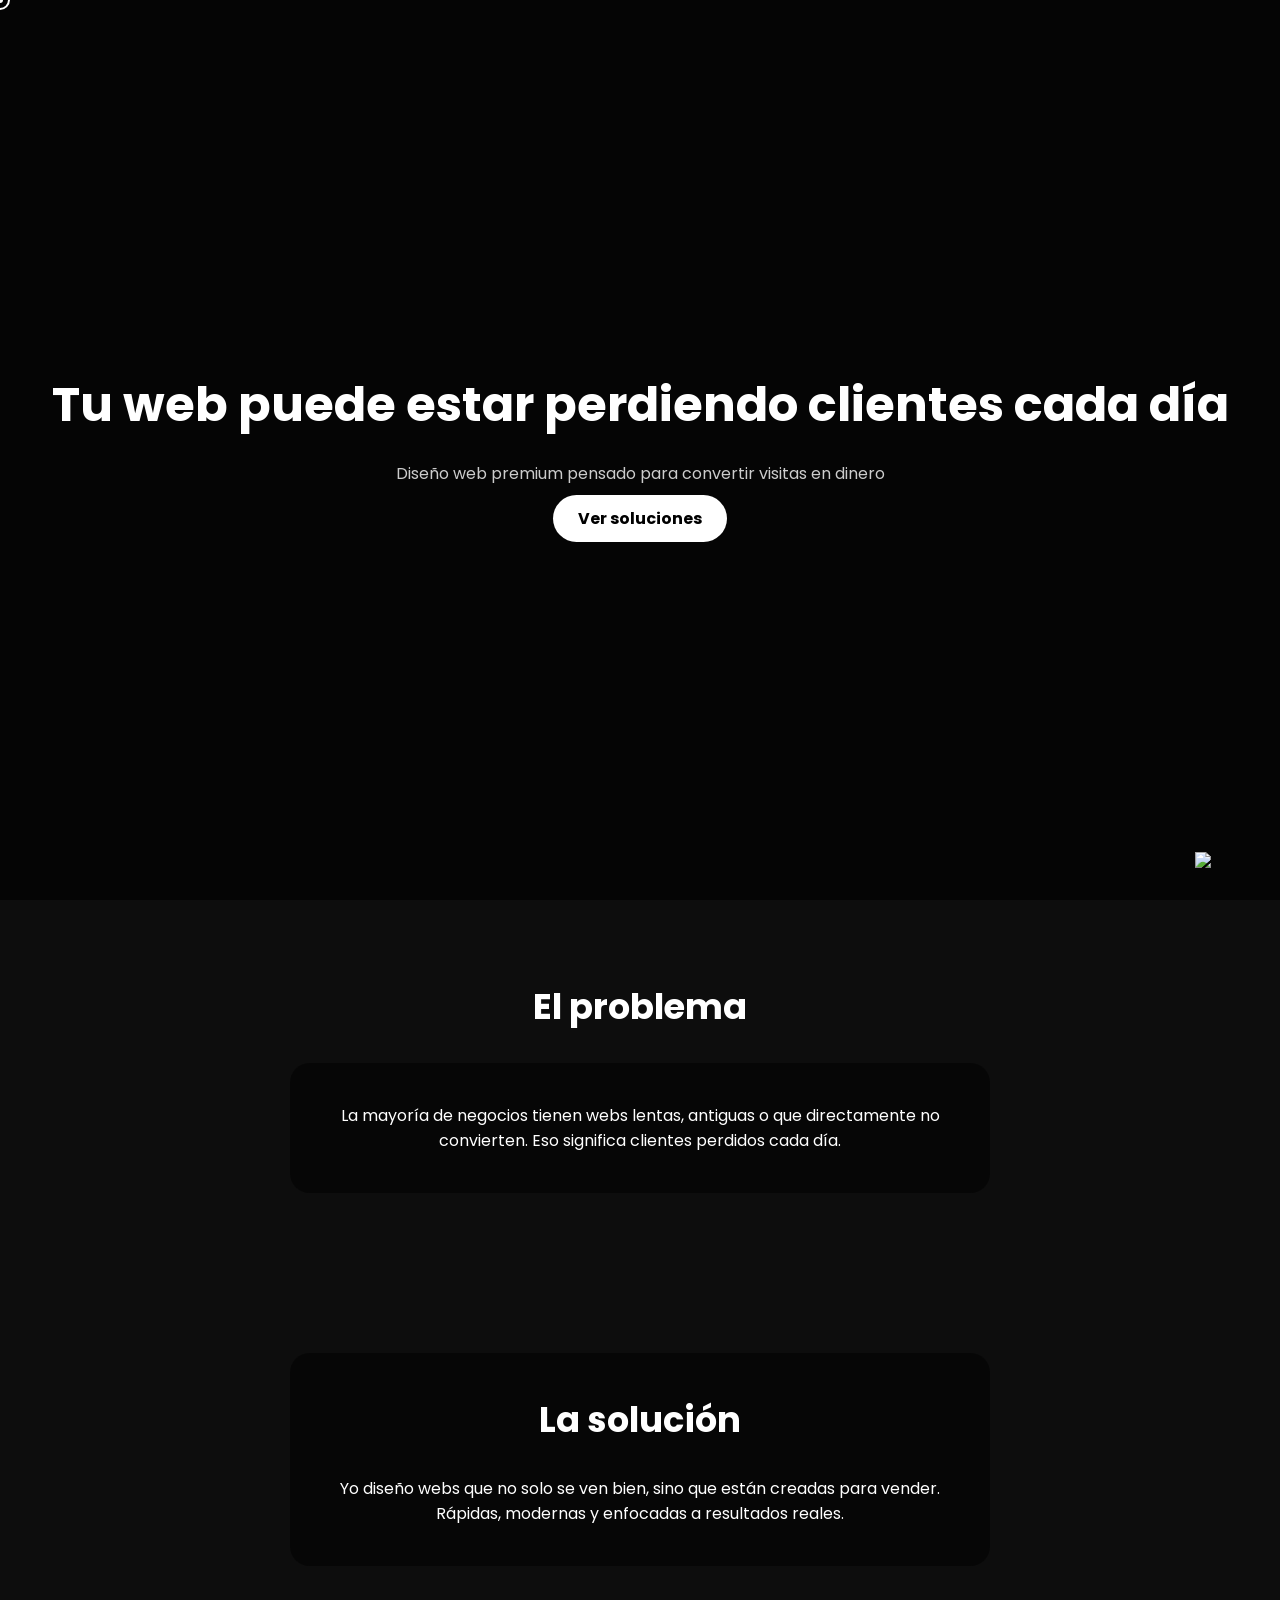
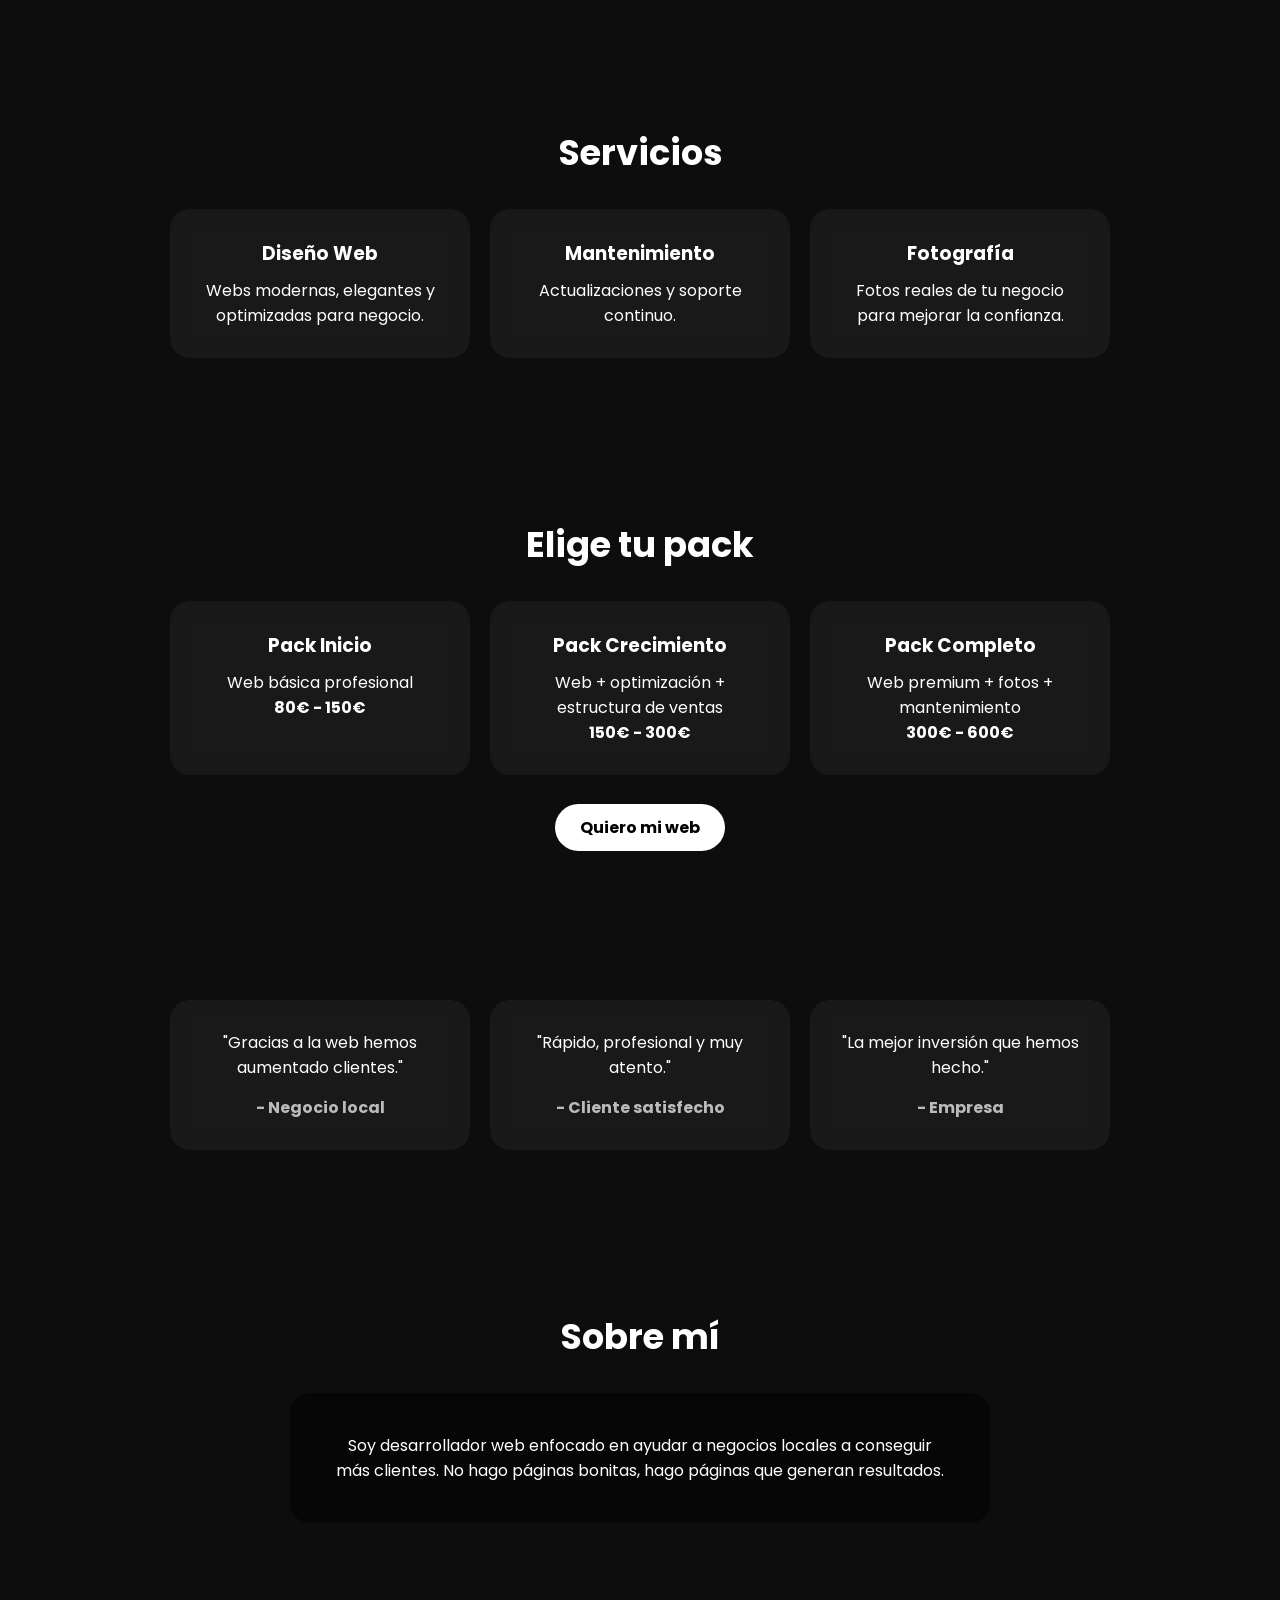
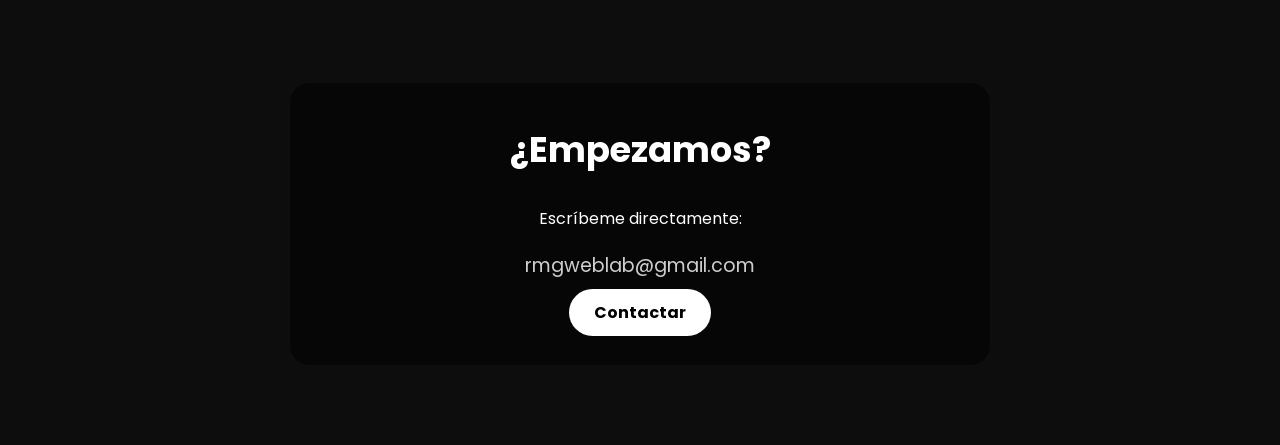
==== index.html @ cbc3982b "init" ====
<!DOCTYPE html>
<html lang="es">
<head>
  <meta charset="UTF-8">
  <meta name="viewport" content="width=device-width, initial-scale=1.0">
  <title>RMG WebLab</title>

  <link rel="stylesheet" href="styles.css">
  <link href="https://fonts.googleapis.com/css2?family=Poppins:wght@300;400;600;700&display=swap" rel="stylesheet">
</head>

<body>

  <!-- CURSOR -->
  <div class="cursor"></div>
  <div class="cursor-dot"></div>

  <!-- HERO -->
  <section class="hero">
    <div class="overlay"></div>
    <div class="hero-content">
      <h1>Tu web puede estar perdiendo clientes cada día</h1>
      <p>Diseño web premium pensado para convertir visitas en dinero</p>
      <a href="#packs" class="btn">Ver soluciones</a>
    </div>
  </section>

  <!-- PROBLEMA -->
  <section class="section">
    <h2>El problema</h2>
    <div class="content-box">
      <p>
        La mayoría de negocios tienen webs lentas, antiguas o que directamente no convierten.
        Eso significa clientes perdidos cada día.
      </p>
    </div>
  </section>

  <!-- SOLUCIÓN -->
  <section class="section bg-image">
    <div class="overlay-dark"></div>
    <div class="content-box">
      <h2>La solución</h2>
      <p>
        Yo diseño webs que no solo se ven bien, sino que están creadas para vender.
        Rápidas, modernas y enfocadas a resultados reales.
      </p>
    </div>
  </section>

  <!-- SERVICIOS -->
  <section class="section">
    <h2>Servicios</h2>

    <div class="cards">
      <div class="card">
        <h3>Diseño Web</h3>
        <p>Webs modernas, elegantes y optimizadas para negocio.</p>
      </div>

      <div class="card">
        <h3>Mantenimiento</h3>
        <p>Actualizaciones y soporte continuo.</p>
      </div>

      <div class="card">
        <h3>Fotografía</h3>
        <p>Fotos reales de tu negocio para mejorar la confianza.</p>
      </div>
    </div>
  </section>

  <!-- PACKS -->
  <section class="section" id="packs">
    <h2>Elige tu pack</h2>

    <div class="cards">

      <div class="card">
        <h3>Pack Inicio</h3>
        <p>Web básica profesional</p>
        <p><strong>80€ - 150€</strong></p>
      </div>

      <div class="card">
        <h3>Pack Crecimiento</h3>
        <p>Web + optimización + estructura de ventas</p>
        <p><strong>150€ - 300€</strong></p>
      </div>

      <div class="card">
        <h3>Pack Completo</h3>
        <p>Web premium + fotos + mantenimiento</p>
        <p><strong>300€ - 600€</strong></p>
      </div>

    </div>

    <div style="margin-top:40px;">
      <a href="#contacto" class="btn">Quiero mi web</a>
    </div>
  </section>

  <!-- TESTIMONIOS -->
  <section class="section bg-image-2">
    <div class="overlay-dark"></div>

    <div class="cards">

      <div class="card">
        <p>"Gracias a la web hemos aumentado clientes."</p>
        <h4>- Negocio local</h4>
      </div>

      <div class="card">
        <p>"Rápido, profesional y muy atento."</p>
        <h4>- Cliente satisfecho</h4>
      </div>

      <div class="card">
        <p>"La mejor inversión que hemos hecho."</p>
        <h4>- Empresa</h4>
      </div>

    </div>
  </section>

  <!-- SOBRE MI -->
  <section class="section">
    <h2>Sobre mí</h2>

    <div class="content-box">
      <p>
        Soy desarrollador web enfocado en ayudar a negocios locales a conseguir más clientes.
        No hago páginas bonitas, hago páginas que generan resultados.
      </p>
    </div>
  </section>

  <!-- CONTACTO -->
  <section class="section bg-image" id="contacto">
    <div class="overlay-dark"></div>

    <div class="content-box">
      <h2>¿Empezamos?</h2>

      <p>Escríbeme directamente:</p>
      <p class="email">rmgweblab@gmail.com</p>

      <a href="rmgweblab@gmail.com" class="btn">Contactar</a>
    </div>
  </section>

  <!-- WHATSAPP -->
  <a href="https://wa.me/641388916" target="_blank" class="whatsapp-float">
    <img src="https://cdn-icons-png.flaticon.com/512/733/733585.png">
  </a>

  <script src="script.js"></script>
</body>
</html>
---- styles.css ----
* {
  margin: 0;
  padding: 0;
  box-sizing: border-box;
  font-family: 'Poppins', sans-serif;
}

body {
  background: #0d0d0d;
  color: white;
  cursor: none;
}

/* CURSOR */
.cursor, .cursor-dot {
  position: fixed;
  pointer-events: none;
  z-index: 1000;
  transform: translate(-50%, -50%);
}

.cursor {
  width: 20px;
  height: 20px;
  border: 2px solid white;
  border-radius: 50%;
}

.cursor-dot {
  width: 6px;
  height: 6px;
  background: white;
  border-radius: 50%;
}

/* HERO */
.hero {
  height: 100vh;
  background: url('https://images.unsplash.com/photo-1498050108023-c5249f4df085') center/cover fixed;
  display: flex;
  align-items: center;
  justify-content: center;
  position: relative;
}

.overlay {
  position: absolute;
  width: 100%;
  height: 100%;
  background: rgba(0,0,0,0.6);
}

.hero-content {
  text-align: center;
  z-index: 2;
}

.hero h1 {
  font-size: 3rem;
}

.hero p {
  color: #ccc;
  margin: 20px 0;
}

/* BOTÓN */
.btn {
  padding: 12px 25px;
  background: white;
  color: black;
  border-radius: 30px;
  text-decoration: none;
  font-weight: bold;
  transition: 0.3s;
}

.btn:hover {
  transform: scale(1.1);
}

/* SECCIONES */
.section {
  padding: 80px 10%;
  text-align: center;
}

.cards {
  display: flex;
  gap: 20px;
  justify-content: center;
  flex-wrap: wrap;
}

.card {
  background: rgba(255,255,255,0.05);
  padding: 30px;
  border-radius: 20px;
  width: 300px;
  backdrop-filter: blur(10px);
  transition: 0.3s;
}

.card:hover {
  transform: translateY(-10px) scale(1.05);
}

/* BACKGROUNDS */
.bg-image {
  background: url('https://images.unsplash.com/photo-1506744038136-46273834b3fb') center/cover;
  position: relative;
}

.bg-image-2 {
  background: url('https://images.unsplash.com/photo-1521737604893-d14cc237f11d') center/cover;
  position: relative;
}

.overlay-dark {
  width: 100%;
  height: 100%;
  background: rgba(0,0,0,0.7);
}

.content-box {
  position: relative;
  max-width: 700px;
  margin: auto;
  padding: 40px;
  background: rgba(0,0,0,0.5);
  border-radius: 20px;
  backdrop-filter: blur(10px);
}

/* EMAIL */
.email {
  margin: 20px 0;
  font-size: 1.2rem;
  opacity: 0.8;
}

/* WHATSAPP */
.whatsapp-float {
  position: fixed;
  bottom: 25px;
  right: 25px;
  width: 60px;
}

.whatsapp-float img {
  width: 100%;
}

.whatsapp-float:hover {
  transform: scale(1.2);
}

/* ANIMACIONES */
.card, .btn, .content-box {
  opacity: 0;
  transform: translateY(30px);
  transition: 0.6s;
}

.show {
  opacity: 1;
  transform: translateY(0);
}
h2 {
  font-size: 2.2rem;
  margin-bottom: 30px;
}

.card h3 {
  margin-bottom: 10px;
}

.card h4 {
  margin-top: 15px;
  opacity: 0.7;
}
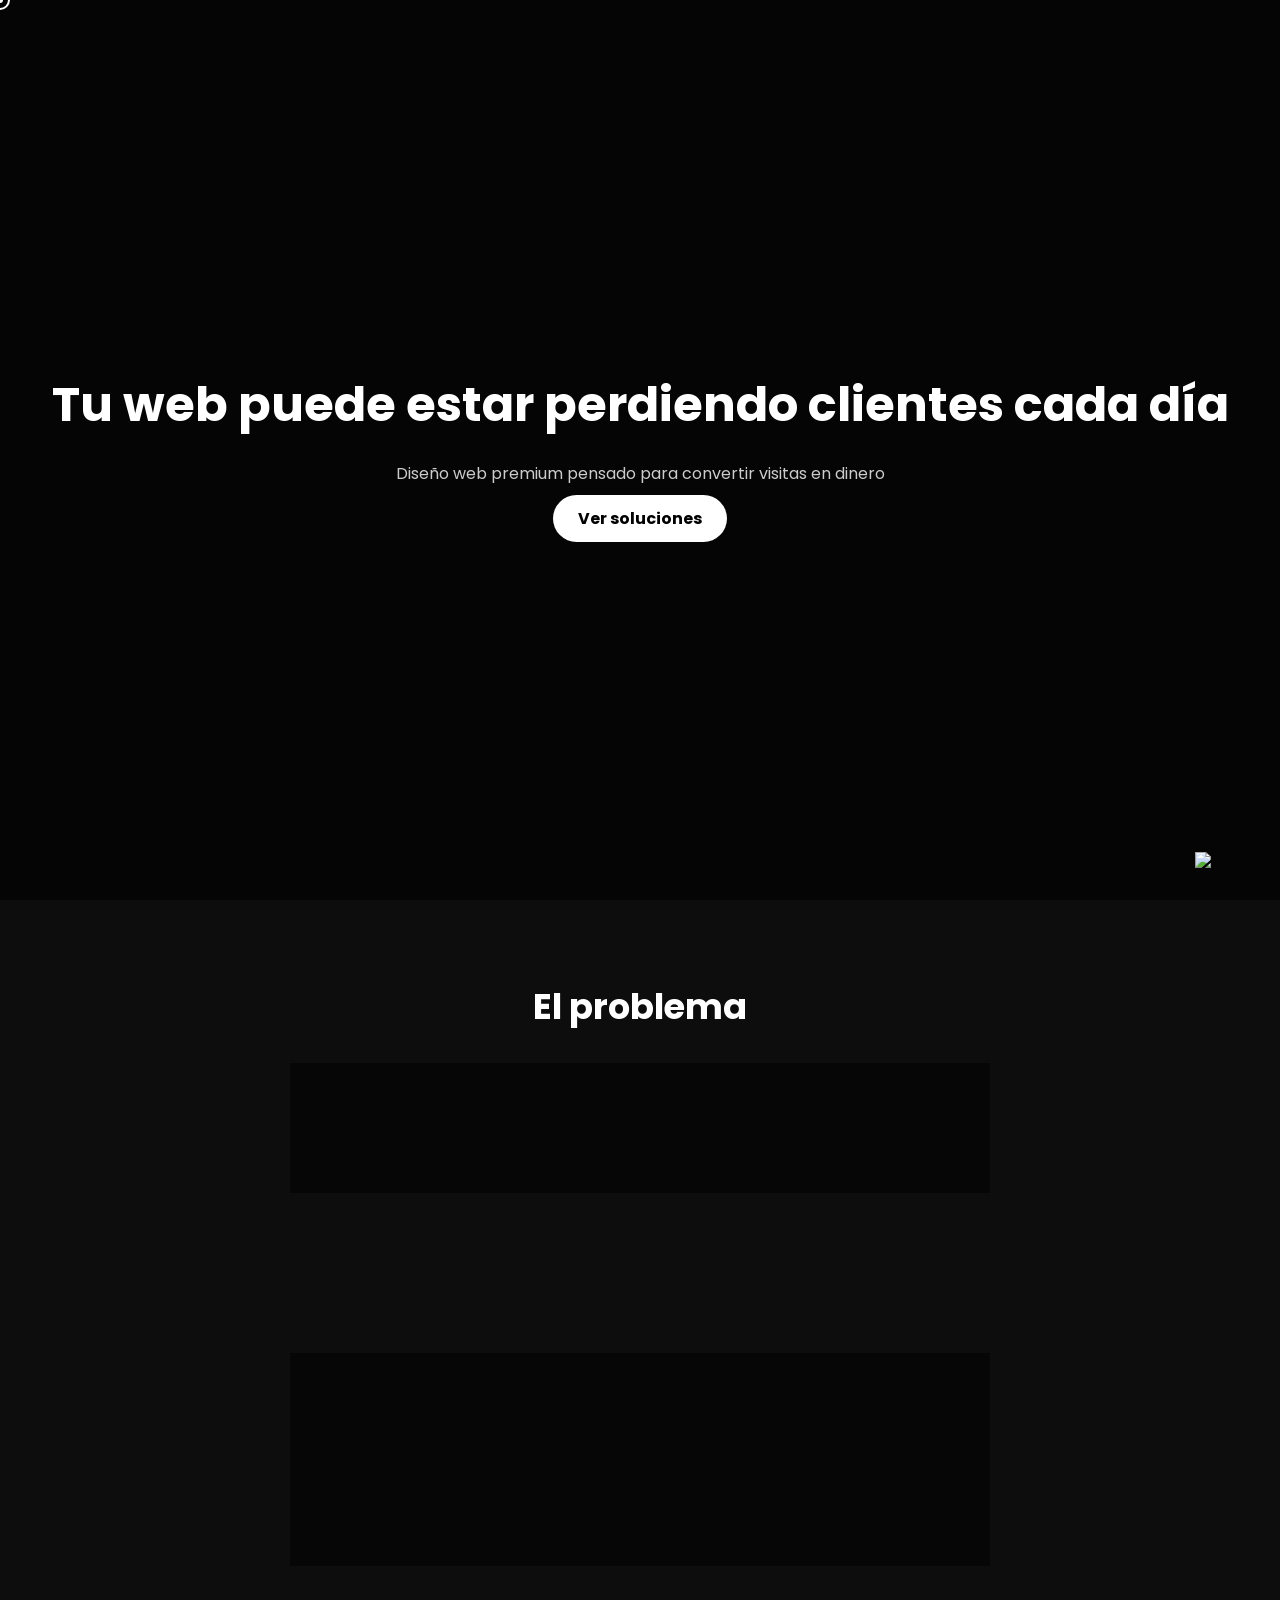
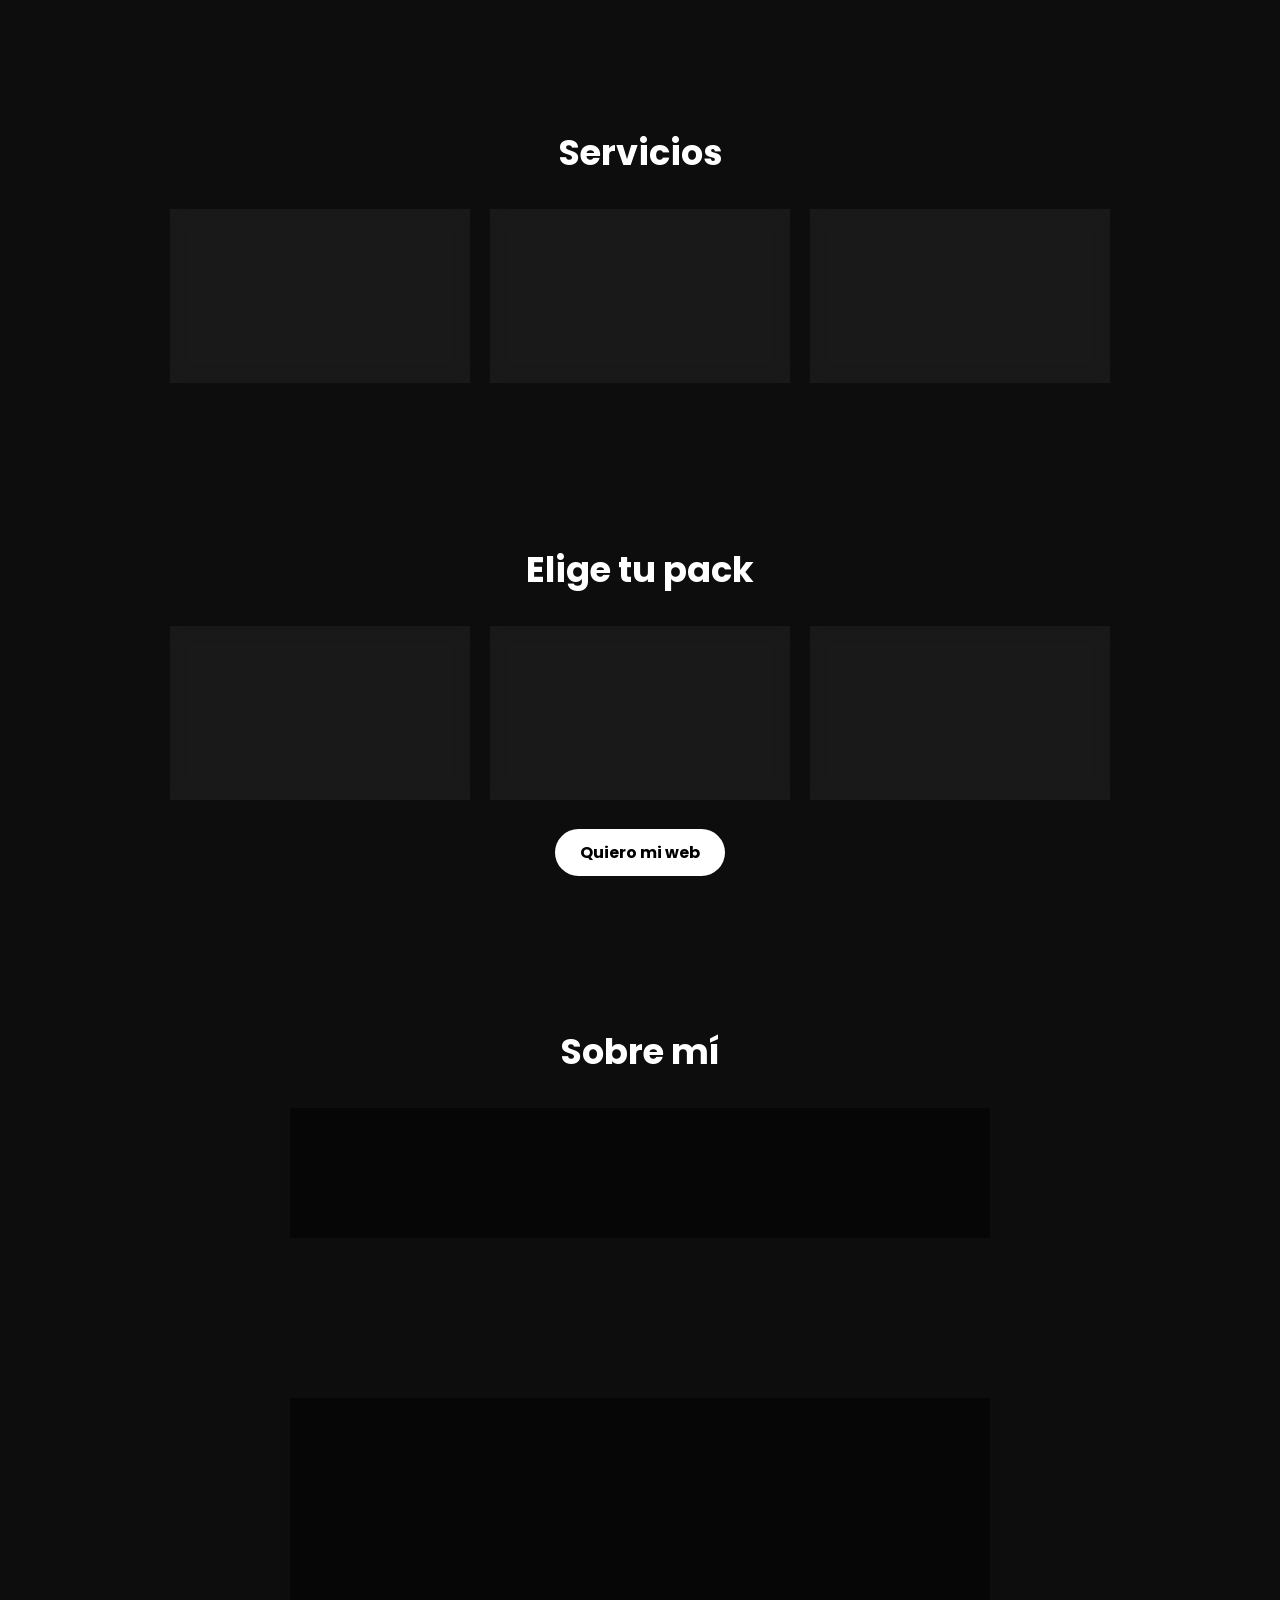
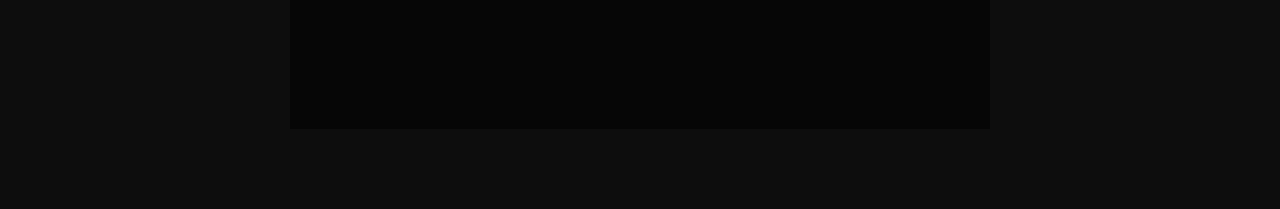
==== commit 82e178a0: "Add files via upload" ====
--- a/index.html
+++ b/index.html
@@ -55,7 +55,7 @@
     <div class="cards">
       <div class="card">
         <h3>Diseño Web</h3>
-        <p>Webs modernas, elegantes y optimizadas para negocio.</p>
+        <p>Webs modernas, elegantes y optimizadas para que quede a gusto del cliente.</p>
       </div>
 
       <div class="card">
@@ -79,49 +79,25 @@
       <div class="card">
         <h3>Pack Inicio</h3>
         <p>Web básica profesional</p>
-        <p><strong>80€ - 150€</strong></p>
+        <p><strong>100€</strong></p>
       </div>
 
       <div class="card">
         <h3>Pack Crecimiento</h3>
         <p>Web + optimización + estructura de ventas</p>
-        <p><strong>150€ - 300€</strong></p>
+        <p><strong>100-200€</strong></p>
       </div>
 
       <div class="card">
         <h3>Pack Completo</h3>
         <p>Web premium + fotos + mantenimiento</p>
-        <p><strong>300€ - 600€</strong></p>
+        <p><strong>200-300€</strong></p>
       </div>
 
     </div>
 
     <div style="margin-top:40px;">
       <a href="#contacto" class="btn">Quiero mi web</a>
-    </div>
-  </section>
-
-  <!-- TESTIMONIOS -->
-  <section class="section bg-image-2">
-    <div class="overlay-dark"></div>
-
-    <div class="cards">
-
-      <div class="card">
-        <p>"Gracias a la web hemos aumentado clientes."</p>
-        <h4>- Negocio local</h4>
-      </div>
-
-      <div class="card">
-        <p>"Rápido, profesional y muy atento."</p>
-        <h4>- Cliente satisfecho</h4>
-      </div>
-
-      <div class="card">
-        <p>"La mejor inversión que hemos hecho."</p>
-        <h4>- Empresa</h4>
-      </div>
-
     </div>
   </section>
 
@@ -146,8 +122,12 @@
 
       <p>Escríbeme directamente:</p>
       <p class="email">rmgweblab@gmail.com</p>
+      <p class="email">641388916</p>
 
       <a href="rmgweblab@gmail.com" class="btn">Contactar</a>
+      <a href="641388916" class="btn">Contactar</a>
+
+      
     </div>
   </section>
 
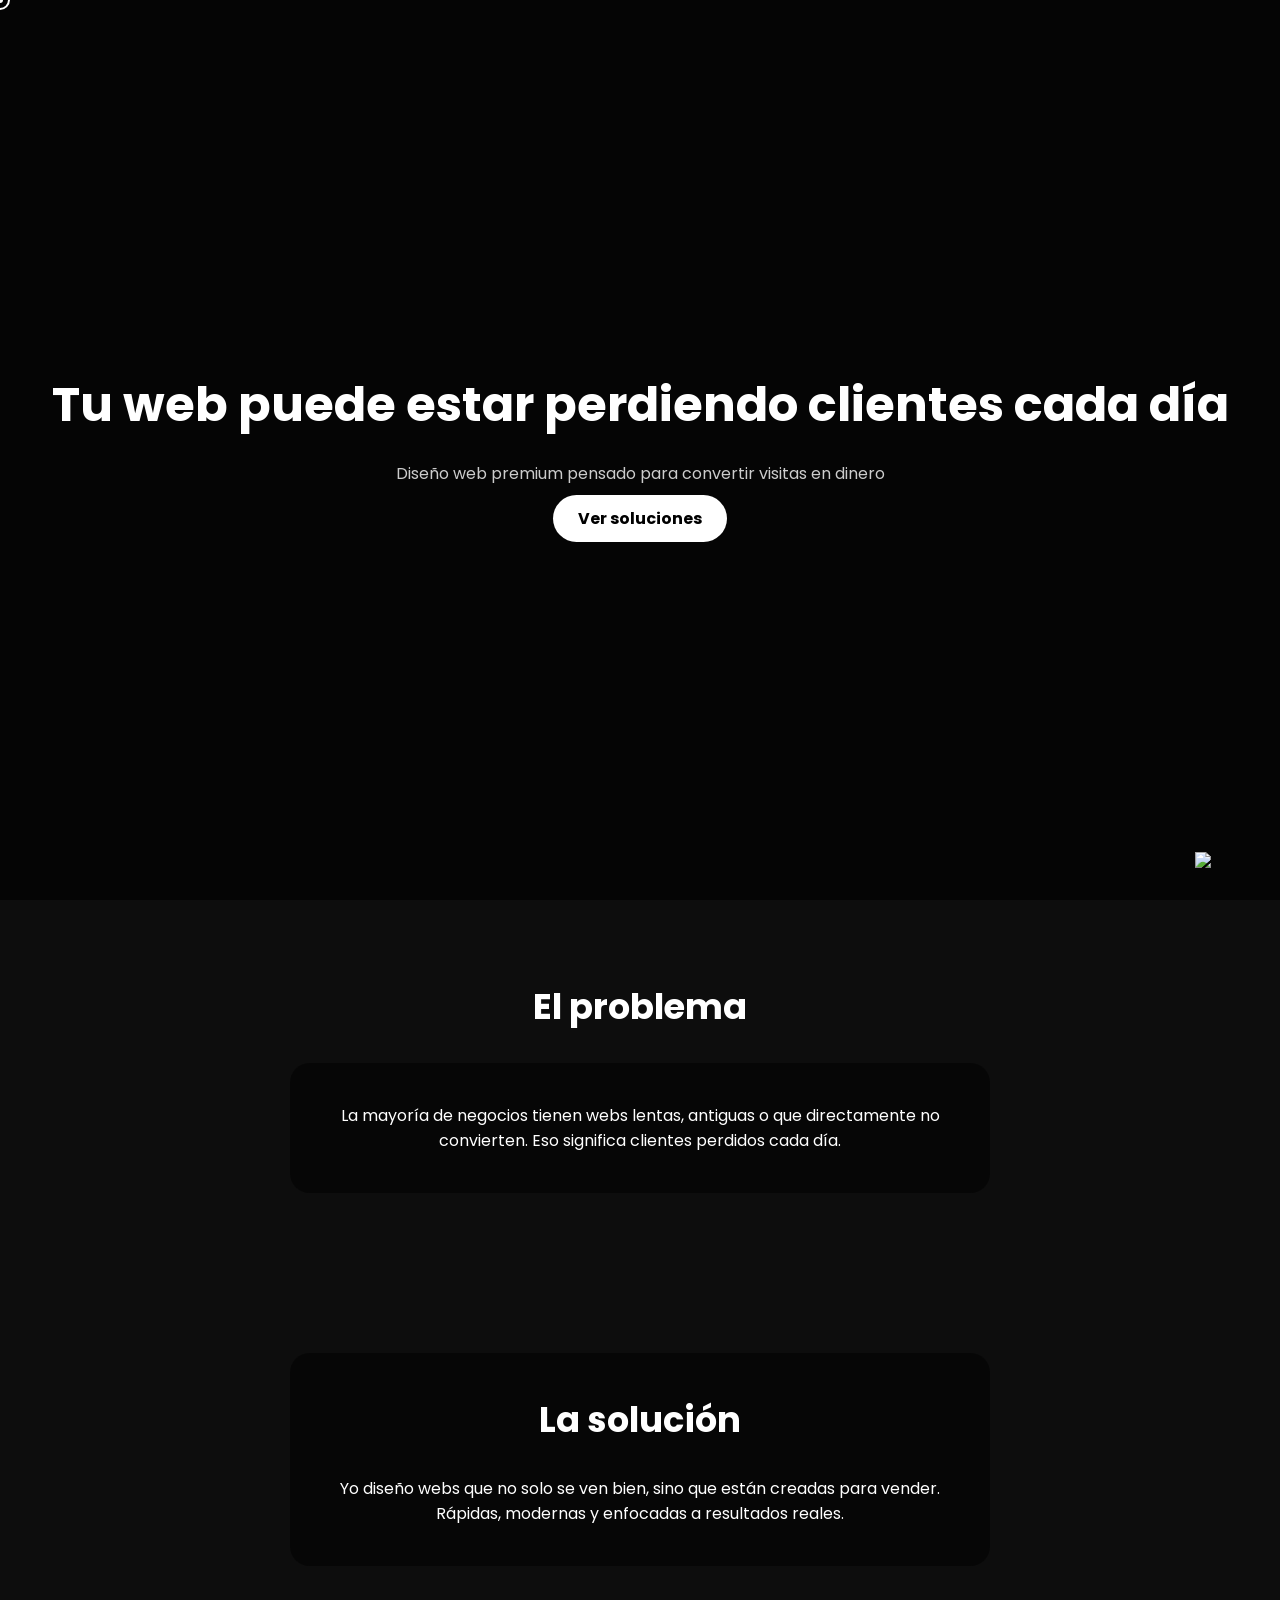
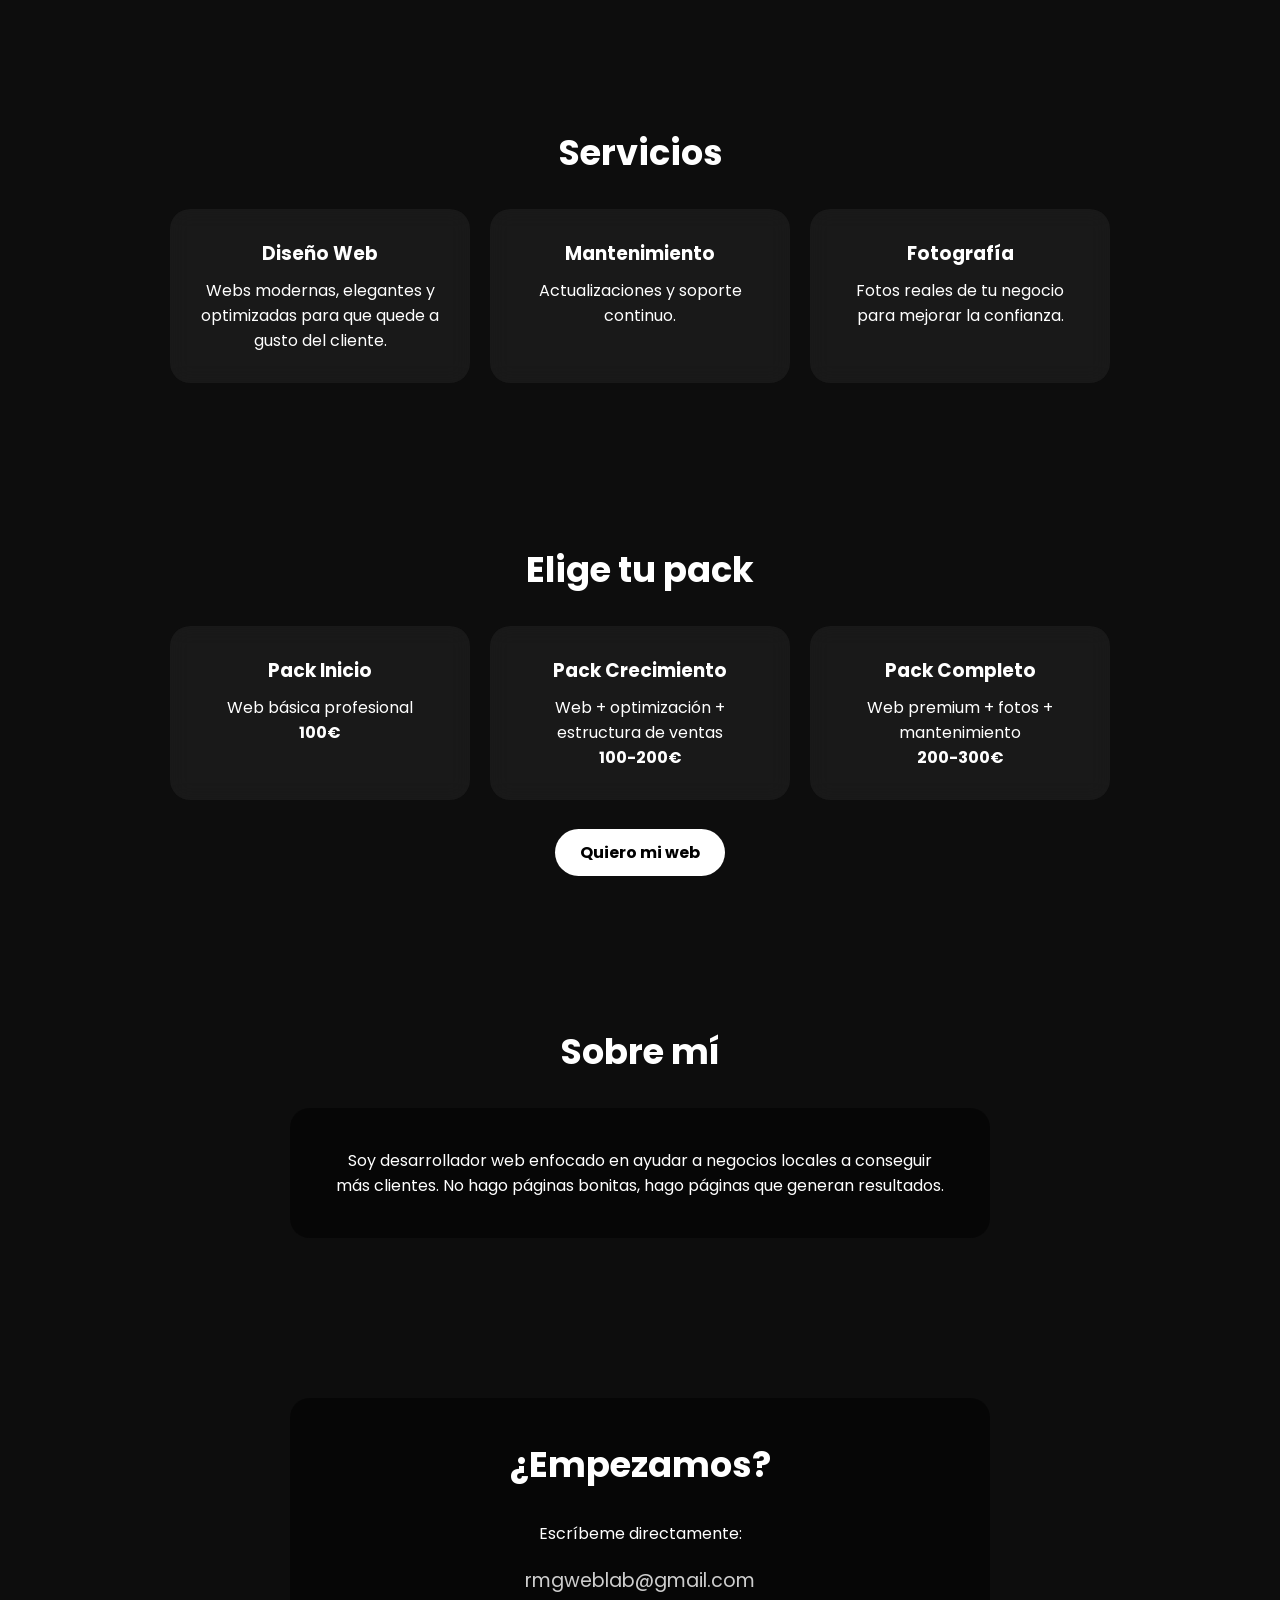
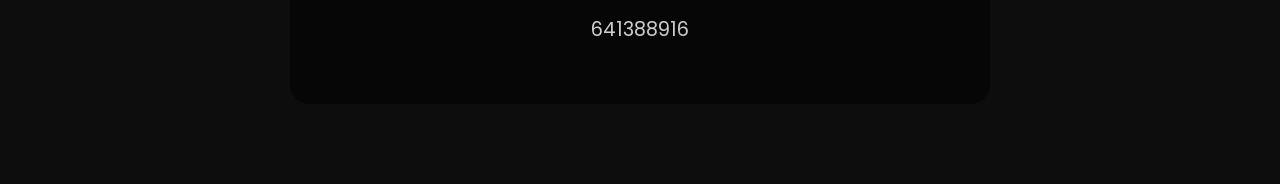
==== commit b17940bd: "Add files via upload" ====
--- a/index.html
+++ b/index.html
@@ -123,11 +123,6 @@
       <p>Escríbeme directamente:</p>
       <p class="email">rmgweblab@gmail.com</p>
       <p class="email">641388916</p>
-
-      <a href="rmgweblab@gmail.com" class="btn">Contactar</a>
-      <a href="641388916" class="btn">Contactar</a>
-
-      
     </div>
   </section>
 
